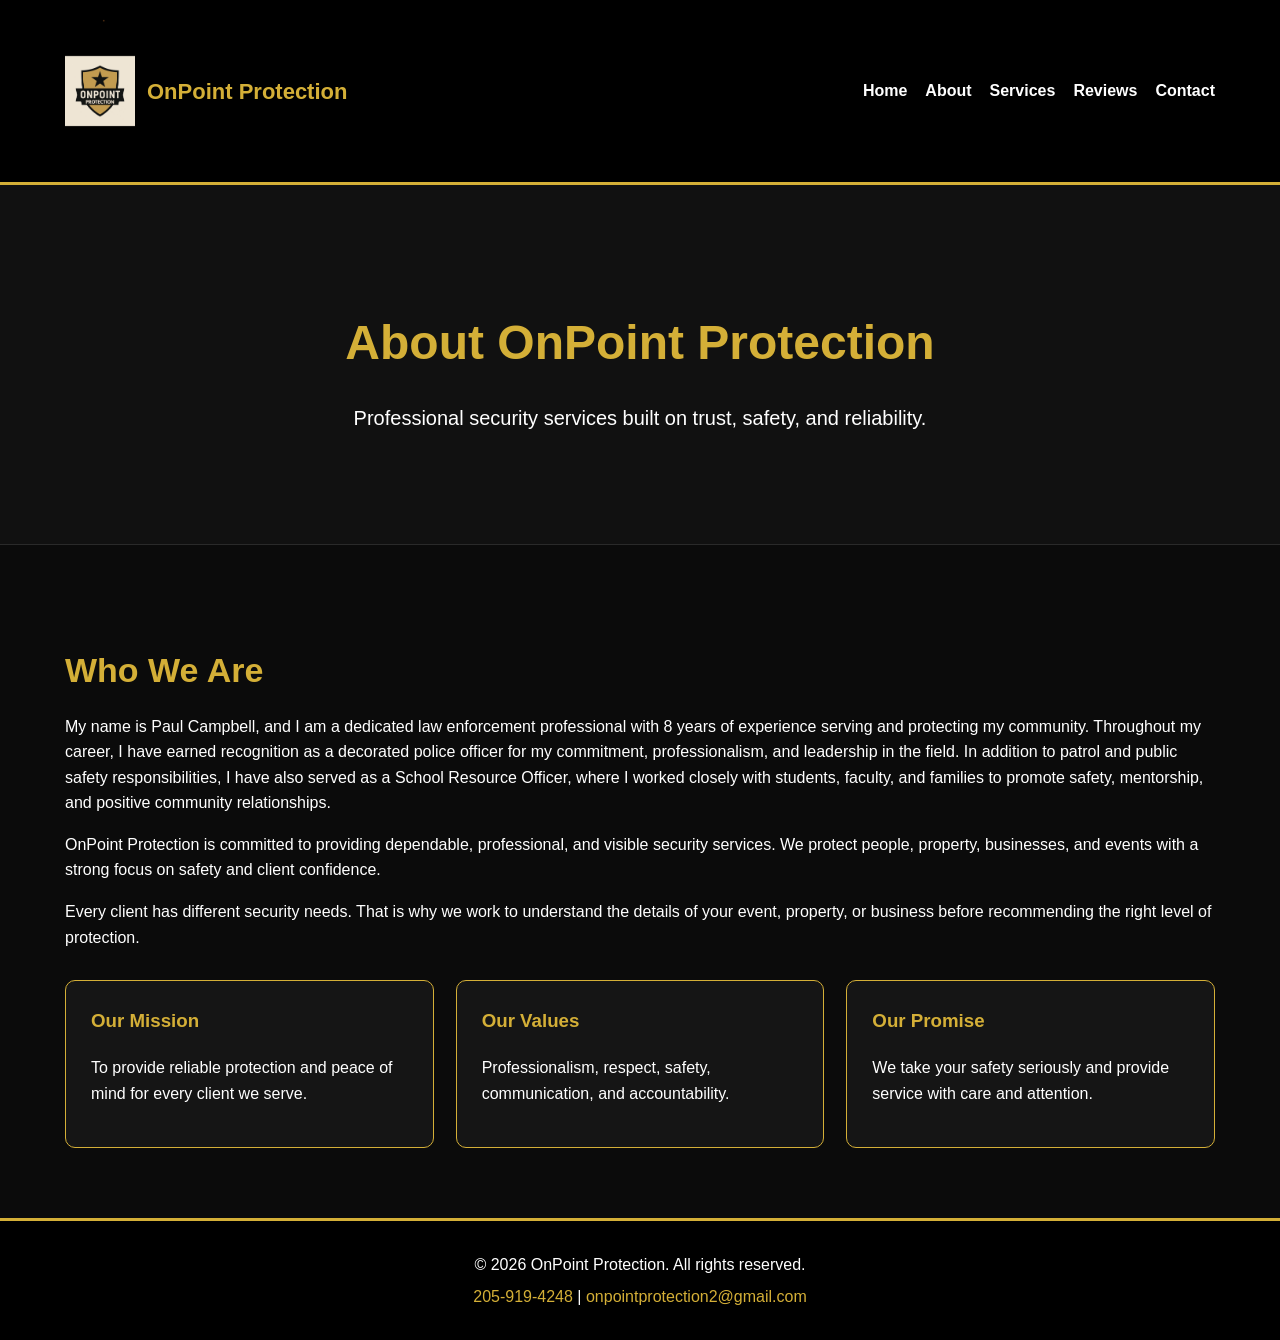
==== about.html @ 4b63a061 "Add files via upload" ====
<!DOCTYPE html>
<html lang="en">
<head>
  <meta charset="UTF-8" />
  <meta name="viewport" content="width=device-width, initial-scale=1.0" />
  <title>About | OnPoint Protection</title>
  <link rel="stylesheet" href="style.css" />
</head>
<body>
<header class="site-header">
  <div class="container nav-container">
    <a href="index.html" class="brand">
      <img src="logo.png" alt="OnPoint Protection Logo" class="logo">
      <span>OnPoint Protection</span>
    </a>
    <nav class="nav-links">
      <a href="index.html">Home</a>
      <a href="about.html">About</a>
      <a href="services.html">Services</a>
      <a href="reviews.html">Reviews</a>
      <a href="contact.html">Contact</a>
    </nav>
  </div>
</header>

<section class="page-hero">
  <div class="container">
    <h1>About OnPoint Protection</h1>
    <p>Professional security services built on trust, safety, and reliability.</p>
  </div>
</section>

<section class="section">
  <div class="container">
    <h2>Who We Are</h2>
<p>My name is Paul Campbell, and I am a dedicated law enforcement professional with 8 years of experience serving and protecting my community. Throughout my career, I have earned recognition as a decorated police officer for my commitment, professionalism, and leadership in the field. In addition to patrol and public safety responsibilities, I have also served as a School Resource Officer, where I worked closely with students, faculty, and families to promote safety, mentorship, and positive community relationships.</p>

    <p>OnPoint Protection is committed to providing dependable, professional, and visible security services. We protect people, property, businesses, and events with a strong focus on safety and client confidence.</p>
    <p>Every client has different security needs. That is why we work to understand the details of your event, property, or business before recommending the right level of protection.</p>
    <div class="cards">
      <div class="card"><h3>Our Mission</h3><p>To provide reliable protection and peace of mind for every client we serve.</p></div>
      <div class="card"><h3>Our Values</h3><p>Professionalism, respect, safety, communication, and accountability.</p></div>
      <div class="card"><h3>Our Promise</h3><p>We take your safety seriously and provide service with care and attention.</p></div>
    </div>
  </div>
</section>

<footer>
  <div class="container footer-content">
    <p>&copy; 2026 OnPoint Protection. All rights reserved.</p>
    <p><a href="tel:2059194248">205-919-4248</a> | <a href="mailto:onpointprotection2@gmail.com">onpointprotection2@gmail.com</a></p>
  </div>
</footer>
</body>
</html>
---- style.css ----
*{box-sizing:border-box}body{margin:0;font-family:Arial,Helvetica,sans-serif;background:#0b0b0b;color:#fff;line-height:1.6}a{color:#d4af37;text-decoration:none}.container{width:90%;max-width:1150px;margin:auto}.site-header{background:#000;border-bottom:3px solid #d4af37;position:sticky;top:0;z-index:1000}.nav-container{display:flex;justify-content:space-between;align-items:center;padding:15px 0;gap:20px}.brand{display:flex;align-items:center;gap:12px;color:#d4af37;font-weight:bold;font-size:22px}.logo{width:70px;height:auto}.nav-links{display:flex;gap:18px;flex-wrap:wrap}.nav-links a{color:#fff;font-weight:bold}.nav-links a:hover{color:#d4af37}.hero{min-height:80vh;display:flex;align-items:center;text-align:center;background:linear-gradient(rgba(0,0,0,.78),rgba(0,0,0,.78)),url("hero.jpg");background-size:cover;background-position:center;padding:80px 0}.hero h1,.page-hero h1{color:#d4af37;font-size:48px;margin-bottom:20px}.hero p,.page-hero p{font-size:20px;max-width:760px;margin:0 auto 30px}.hero-buttons{display:flex;gap:15px;justify-content:center;flex-wrap:wrap}.btn{display:inline-block;background:#d4af37;color:#000;padding:14px 28px;border-radius:6px;font-weight:bold;border:2px solid #d4af37}.btn:hover{background:#fff;border-color:#fff}.btn.outline{background:transparent;color:#d4af37}.btn.outline:hover{background:#d4af37;color:#000}.page-hero{text-align:center;background:#111;padding:80px 0;border-bottom:1px solid #2a2a2a}.thank-you-page{min-height:70vh;display:flex;align-items:center}.section{padding:70px 0}.section h2{color:#d4af37;font-size:34px;margin-bottom:15px}.section-intro{max-width:750px;margin-bottom:35px}.dark-section{background:#111;border-top:1px solid #2a2a2a;border-bottom:1px solid #2a2a2a}.split{display:grid;grid-template-columns:1fr 1fr;gap:35px;align-items:center}.cards{display:grid;grid-template-columns:repeat(auto-fit,minmax(250px,1fr));gap:22px;margin-top:30px}.card,.review-card,.contact-box{background:#151515;border:1px solid #d4af37;border-radius:10px;padding:25px}.card h3,.contact-box h3{color:#d4af37;margin-top:0}.services-grid .card{min-height:190px}.check-list{list-style:none;padding:0;margin:0}.check-list li{margin-bottom:12px;padding-left:28px;position:relative}.check-list li::before{content:"✓";color:#d4af37;font-weight:bold;position:absolute;left:0}.center{text-align:center;margin-top:35px}.stars{color:#d4af37;font-size:24px;margin-bottom:10px}.review-card h4{color:#d4af37;margin-bottom:0}.review-form-box{margin-top:50px;background:#111;border-radius:10px;padding:30px;border:1px solid #2a2a2a}.contact-layout{display:grid;grid-template-columns:2fr 1fr;gap:35px;align-items:start}.contact-form{display:flex;flex-direction:column;gap:15px;margin-top:25px}.contact-form input,.contact-form textarea,.contact-form select{width:100%;padding:15px;border:1px solid #d4af37;background:#111;color:#fff;border-radius:6px;font-size:16px}.contact-form textarea{min-height:130px;resize:vertical}.contact-form button{background:#d4af37;color:#000;padding:15px;border:none;border-radius:6px;font-weight:bold;font-size:18px;cursor:pointer}.contact-form button:hover{background:#fff}footer{background:#000;border-top:3px solid #d4af37;padding:25px 0;text-align:center}.footer-content p{margin:6px 0}@media(max-width:768px){.nav-container{flex-direction:column;text-align:center}.split,.contact-layout{grid-template-columns:1fr}.nav-links{justify-content:center}.hero h1,.page-hero h1{font-size:34px}.hero p,.page-hero p{font-size:18px}.logo{width:60px}}
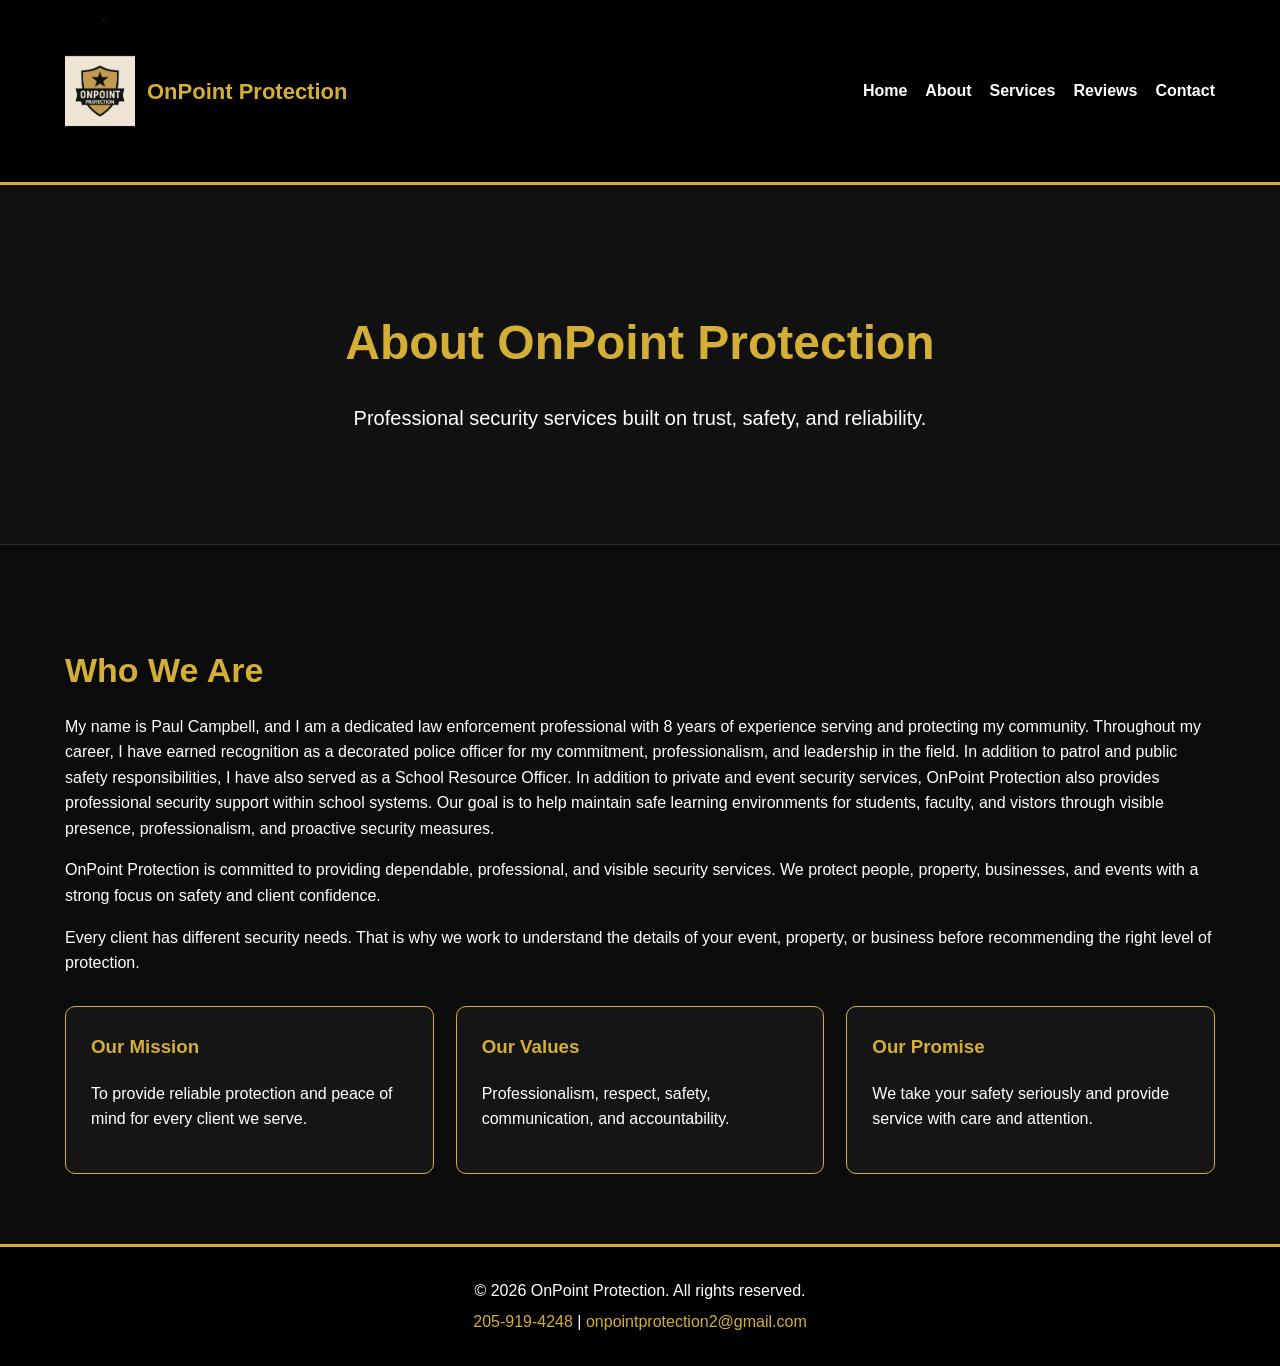
==== commit 907087a8: "Add files via upload" ====
--- a/about.html
+++ b/about.html
@@ -33,9 +33,9 @@
 <section class="section">
   <div class="container">
     <h2>Who We Are</h2>
-<p>My name is Paul Campbell, and I am a dedicated law enforcement professional with 8 years of experience serving and protecting my community. Throughout my career, I have earned recognition as a decorated police officer for my commitment, professionalism, and leadership in the field. In addition to patrol and public safety responsibilities, I have also served as a School Resource Officer, where I worked closely with students, faculty, and families to promote safety, mentorship, and positive community relationships.</p>
+<p>My name is Paul Campbell, and I am a dedicated law enforcement professional with 8 years of experience serving and protecting my community. Throughout my career, I have earned recognition as a decorated police officer for my commitment, professionalism, and leadership in the field. In addition to patrol and public safety responsibilities, I have also served as a School Resource Officer. In addition to private and event security services, OnPoint Protection also provides professional security support within school systems. Our goal is to help maintain safe learning environments for students, faculty, and vistors through visible presence, professionalism, and proactive security measures.</p>
 
-    <p>OnPoint Protection is committed to providing dependable, professional, and visible security services. We protect people, property, businesses, and events with a strong focus on safety and client confidence.</p>
+<p>OnPoint Protection is committed to providing dependable, professional, and visible security services. We protect people, property, businesses, and events with a strong focus on safety and client confidence.</p>
     <p>Every client has different security needs. That is why we work to understand the details of your event, property, or business before recommending the right level of protection.</p>
     <div class="cards">
       <div class="card"><h3>Our Mission</h3><p>To provide reliable protection and peace of mind for every client we serve.</p></div>
